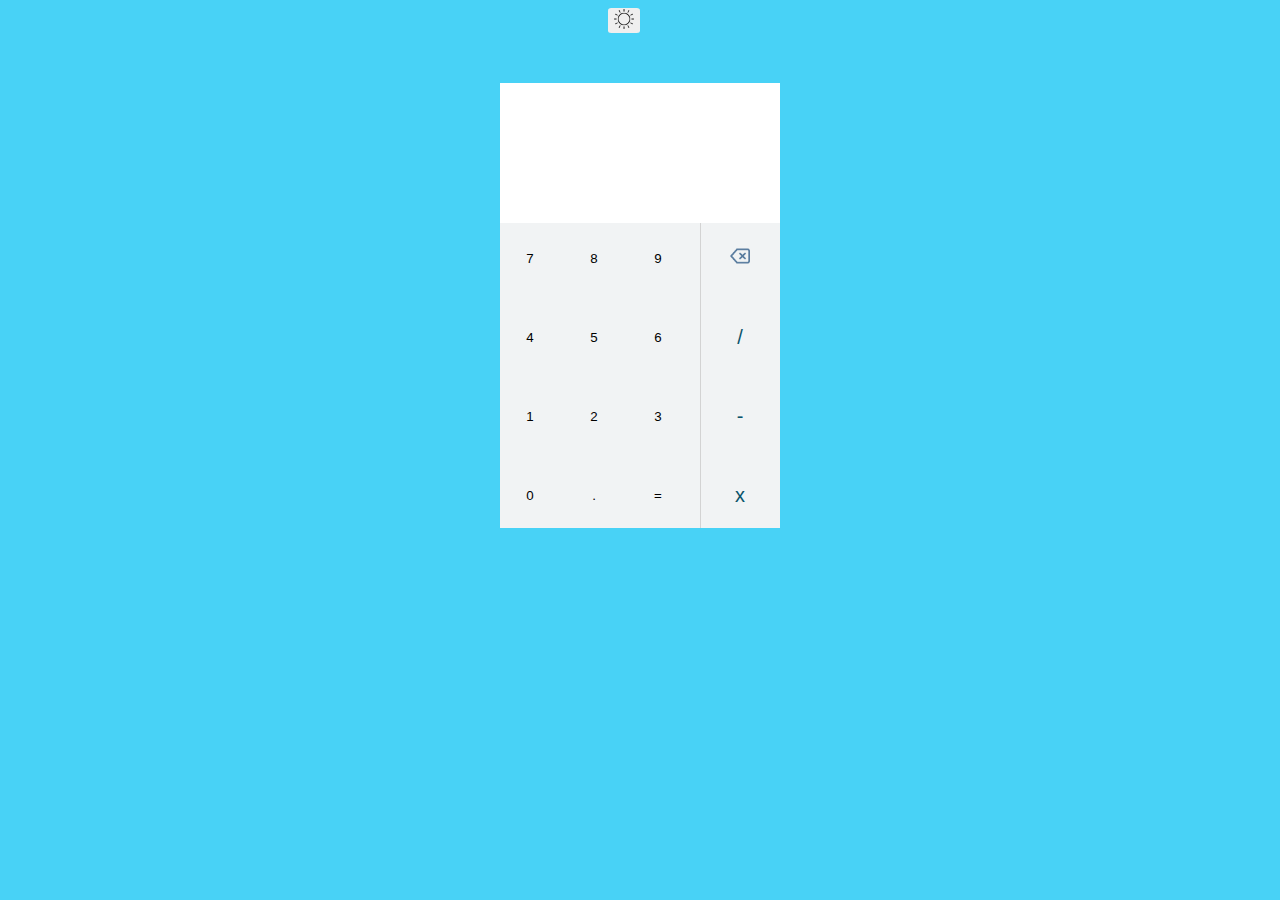
==== index.html @ 3e0d3c39 "Update and rename calculadora.html to index.html" ====
<!DOCTYPE html>
<html lang="pt-BR">
<head>
  <meta charset="UTF-8">
  <meta name="viewport" content="width=device-width, initial-scale=1.0">
  <title>Calculadora</title>
  <link rel="stylesheet" href="style.css" />
  <script type="text/javascript" src="script.js" defer>
  </script>
</head>
<body>
  <div>
    <input type="checkbox" name="mudarcor" id="mudarcor" />
    <button><img id="img" src="img/sunny.png" alt="Noite e Sol" /></button>
  </div>
  <div id="container">
    <div class="" id="resultado">

    </div>
    <div id="numeros">
      <button type="submit" value="7" class="num">7</button>
      <button type="submit" value="8" class="num">8</button>
      <button type="submit" value="9" class="num">9</button>

      <button type="submit" value="4" class="num">4</button>
      <button type="submit" value="5" class="num">5</button>
      <button type="submit" value="6" class="num">6</button>

      <button type="submit" value="1" class="num">1</button>
      <button type="submit" value="2" class="num">2</button>
      <button type="submit" value="3" class="num">3</button>

      <button type="submit" value="0" class="num">0</button>
      <button type="submit" value="." class="num">.</button>
      <button type="submit" value="=" class="num" id="confirmar">=</button>
    </div>
    <div id="funcoes">
      <button type="submit"><img src="img/exclui.png" alt="excluir" /></button>
      <button type="submit" value="/">/</button>
      <button type="submit" value="-">-</button>
      <button type="submit" value="*">x</button>
    </div>
  </div>
</body>
</html>
---- style.css ----
* {
  box-sizing: border-box;
}

body {
  background-color: #48D2F6;
}

div:first-child {
  display: flex;
  justify-content: center;
}

div:first-child input {
  margin: 0 -31px 0;
  height: 25px;
  width: 30px;
  opacity: 0;
  z-index: 2;
}
div:first-child button {
  border: none;
  border-radius: 10%;
}

button img {
  height: 20px;
}

div#container {
  margin: 50px auto;
  height: 445px;
  width: 280px;
  background-color: #F1F3F4;
}

div#resultado {
  height: 140px;
  background-color: white;
}

div#numeros {
  width: 200px;
  height: 305px;
}

div#numeros > button.num {
  border: none;
  background-color: transparent;
  margin: 5px 0 14px 0;
  height: 60px;
  width: 60px;
}

div#numeros button:hover, div#funcoes button:hover {
  background-color: lightgray;
  border-radius: 100%;
  transition: .3s;
}

div#funcoes {
  border-left: 1px solid lightgray;
  background-color: #F1F3F4;
  margin: -305px 0;
  float: right;
  width: 80px;
  height: 305px;
}

div#funcoes > button {
  border: none;
  background: none;
  color: #0a546b;
  margin: 5px 0 14px 9px;
  font-size: 20px;
  height: 60px;
  width: 60px;
}

body.active {
  background-color: #566366;
  color: white;
  transition: .3s;
}

div#resultado.active {
  background-color: #3f3f3f;
  transition: .3s;
}

div#numeros.active {
  background-color: #1a1a1aff;
  transition: .3s;
}

div#funcoes.active {
  border-left: 1px solid #3f3f3f;
  background-color: #1a1a1aff;
  transition: .3s;
}

button.num.active {
  color: white;
  transition: .3s;
}
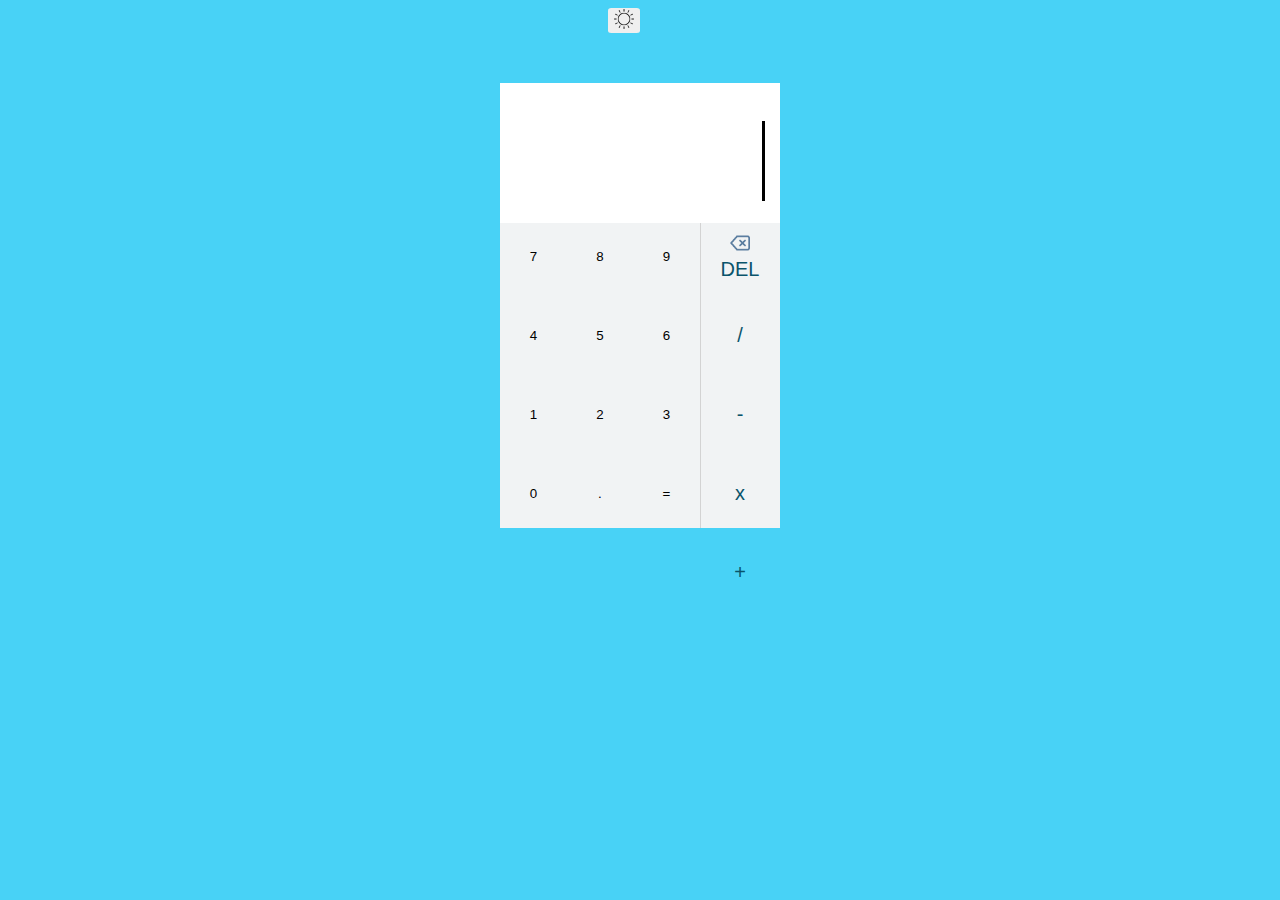
==== commit c67f0285: "Update index.html" ====
--- a/index.html
+++ b/index.html
@@ -5,7 +5,9 @@
   <meta name="viewport" content="width=device-width, initial-scale=1.0">
   <title>Calculadora</title>
   <link rel="stylesheet" href="style.css" />
-  <script type="text/javascript" src="script.js" defer>
+  <script type="text/javascript" src="js/dark-mode.js" defer>
+  </script>
+  <script type="text/javascript" src="js/calculo.js" defer>
   </script>
 </head>
 <body>
@@ -14,31 +16,39 @@
     <button><img id="img" src="img/sunny.png" alt="Noite e Sol" /></button>
   </div>
   <div id="container">
-    <div class="" id="resultado">
-
+    <div id="resultado">
+      <div id="resultado-total">
+        <p>
+        </p>
+      </div>
+      <div id="nums">
+        <h3> </h3>
+        <span> </span>
+      </div>
     </div>
     <div id="numeros">
-      <button type="submit" value="7" class="num">7</button>
-      <button type="submit" value="8" class="num">8</button>
-      <button type="submit" value="9" class="num">9</button>
+      <button class="num">7</button>
+      <button class="num">8</button>
+      <button class="num">9</button>
 
-      <button type="submit" value="4" class="num">4</button>
-      <button type="submit" value="5" class="num">5</button>
-      <button type="submit" value="6" class="num">6</button>
+      <button class="num">4</button>
+      <button class="num">5</button>
+      <button class="num">6</button>
 
-      <button type="submit" value="1" class="num">1</button>
-      <button type="submit" value="2" class="num">2</button>
-      <button type="submit" value="3" class="num">3</button>
+      <button class="num">1</button>
+      <button class="num">2</button>
+      <button class="num">3</button>
 
-      <button type="submit" value="0" class="num">0</button>
-      <button type="submit" value="." class="num">.</button>
-      <button type="submit" value="=" class="num" id="confirmar">=</button>
+      <button class="num">0</button>
+      <button class="num">.</button>
+      <button class="num">=</button>
     </div>
     <div id="funcoes">
-      <button type="submit"><img src="img/exclui.png" alt="excluir" /></button>
-      <button type="submit" value="/">/</button>
-      <button type="submit" value="-">-</button>
-      <button type="submit" value="*">x</button>
+      <button value="DEL" name="DEL"><img src="img/exclui.png" alt="excluir"/>DEL</button>
+      <button>/</button>
+      <button>-</button>
+      <button>x</button>
+      <button>+</button>
     </div>
   </div>
 </body>
--- a/style.css
+++ b/style.css
@@ -1,5 +1,6 @@
 * {
   box-sizing: border-box;
+  font-family: sans-serif;
 }
 
 body {
@@ -18,6 +19,7 @@
   opacity: 0;
   z-index: 2;
 }
+
 div:first-child button {
   border: none;
   border-radius: 10%;
@@ -35,8 +37,49 @@
 }
 
 div#resultado {
+  display: flex;
+  flex-direction: column;
   height: 140px;
   background-color: white;
+}
+
+div#resultado div#resultado-total p {
+  height: 20px;
+  min-width: 270px;
+  text-align: right;
+  white-space: nowrap;
+  margin: -10px 0 0 -10px;
+}
+
+div#resultado div#nums {
+  display: flex;
+  justify-content: end;
+  width: 265px;
+}
+
+div#resultado div#nums h3 {
+  font-size: 40px;
+  text-align: right;
+  width: 240px;
+  margin: 20px 0;
+}
+
+div#resultado div#nums span {
+  height: 80px;
+  margin: 5px 0 0 5px;
+  overflow: hidden;
+  white-space: nowrap;
+  animation: text 1s steps(1) infinite;
+  border-right: 3px solid black;
+}
+
+@keyframes text {
+  0% {
+    opacity: 1;
+  }
+  50% {
+    opacity: 0;
+  }
 }
 
 div#numeros {
@@ -44,18 +87,18 @@
   height: 305px;
 }
 
-div#numeros > button.num {
+div#numeros button.num {
   border: none;
+  border-radius: 100%;
   background-color: transparent;
-  margin: 5px 0 14px 0;
-  height: 60px;
-  width: 60px;
+  margin: 5px 0 17px 5px;
+  height: 57px;
+  width: 57px;
 }
 
 div#numeros button:hover, div#funcoes button:hover {
   background-color: lightgray;
-  border-radius: 100%;
-  transition: .3s;
+  transition: .2s;
 }
 
 div#funcoes {
@@ -67,14 +110,15 @@
   height: 305px;
 }
 
-div#funcoes > button {
+div#funcoes button {
   border: none;
+  border-radius: 100%;
   background: none;
   color: #0a546b;
-  margin: 5px 0 14px 9px;
+  margin: 5px 0 17px 10.5px;
   font-size: 20px;
-  height: 60px;
-  width: 60px;
+  height: 57px;
+  width: 57px;
 }
 
 body.active {
@@ -102,4 +146,4 @@
 button.num.active {
   color: white;
   transition: .3s;
-}
+}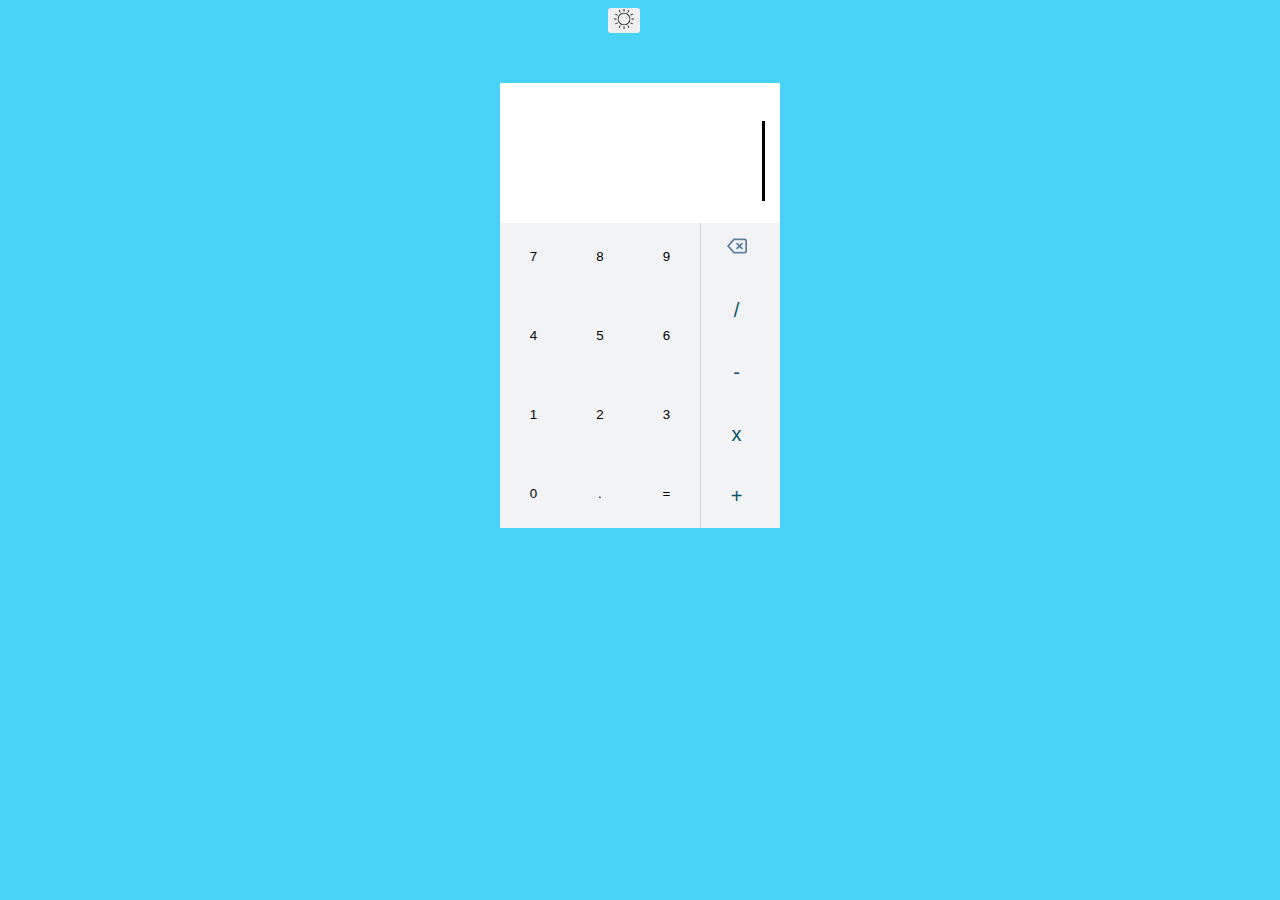
==== commit 14130458: "Update index.html" ====
--- a/index.html
+++ b/index.html
@@ -22,7 +22,7 @@
         </p>
       </div>
       <div id="nums">
-        <h3> </h3>
+        <input type="number" name="numbers" id="numbers" value="0"/>
         <span> </span>
       </div>
     </div>
@@ -44,7 +44,7 @@
       <button class="num">=</button>
     </div>
     <div id="funcoes">
-      <button value="DEL" name="DEL"><img src="img/exclui.png" alt="excluir"/>DEL</button>
+      <button id="del"><img src="img/exclui.png" alt="excluir" /></button>
       <button>/</button>
       <button>-</button>
       <button>x</button>
--- a/style.css
+++ b/style.css
@@ -117,8 +117,8 @@
   color: #0a546b;
   margin: 5px 0 17px 10.5px;
   font-size: 20px;
-  height: 57px;
-  width: 57px;
+  height: 40px;
+  width: 50px;
 }
 
 body.active {
@@ -146,4 +146,4 @@
 button.num.active {
   color: white;
   transition: .3s;
-}+}
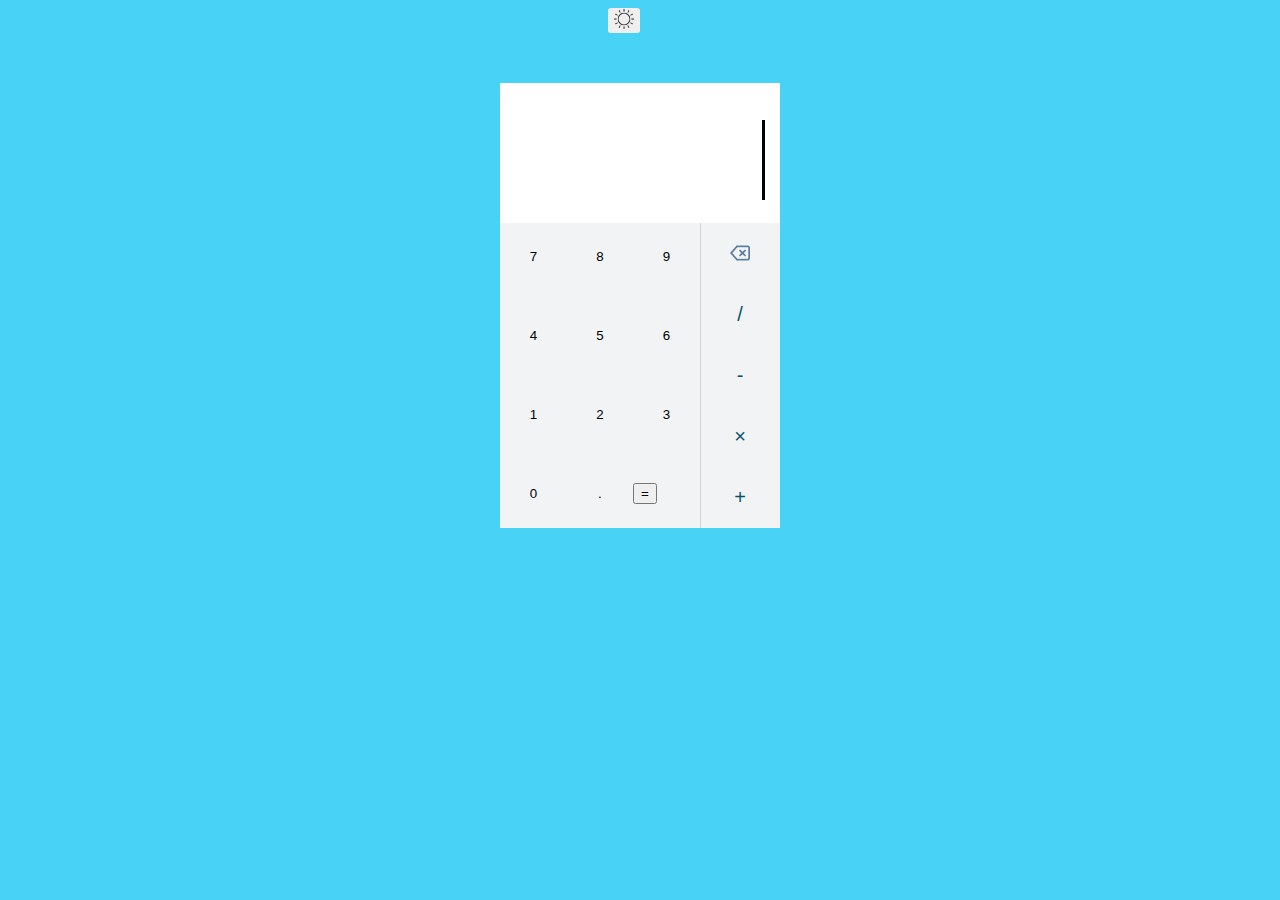
==== commit b371b4a6: "Update index.html" ====
--- a/index.html
+++ b/index.html
@@ -22,7 +22,7 @@
         </p>
       </div>
       <div id="nums">
-        <input type="number" name="numbers" id="numbers" value="0"/>
+        <input type="text" id="numbers" />
         <span> </span>
       </div>
     </div>
@@ -30,7 +30,7 @@
       <button class="num">7</button>
       <button class="num">8</button>
       <button class="num">9</button>
-
+    
       <button class="num">4</button>
       <button class="num">5</button>
       <button class="num">6</button>
@@ -41,14 +41,14 @@
 
       <button class="num">0</button>
       <button class="num">.</button>
-      <button class="num">=</button>
+      <button id="eval" onclick="screen.value=eval(screen.value)">=</button>
     </div>
     <div id="funcoes">
-      <button id="del"><img src="img/exclui.png" alt="excluir" /></button>
-      <button>/</button>
-      <button>-</button>
-      <button>x</button>
-      <button>+</button>
+      <button onclick="backspc()" id="del"><img src="img/exclui.png" alt="excluir"/></button>
+      <button class="num">/</button>
+      <button class="num">-</button>
+      <button class="num">×</button> 
+      <button class="num">+</button>
     </div>
   </div>
 </body>
--- a/style.css
+++ b/style.css
@@ -12,7 +12,7 @@
   justify-content: center;
 }
 
-div:first-child input {
+div:first-child input[name="mudarcor"] {
   margin: 0 -31px 0;
   height: 25px;
   width: 30px;
@@ -45,7 +45,7 @@
 
 div#resultado div#resultado-total p {
   height: 20px;
-  min-width: 270px;
+  min-width: 257px;
   text-align: right;
   white-space: nowrap;
   margin: -10px 0 0 -10px;
@@ -57,11 +57,14 @@
   width: 265px;
 }
 
-div#resultado div#nums h3 {
+div#resultado div#nums input {
+  border: none;
   font-size: 40px;
   text-align: right;
-  width: 240px;
+  background: none;
+  width: 250px;
   margin: 20px 0;
+  outline: none;
 }
 
 div#resultado div#nums span {
@@ -96,9 +99,8 @@
   width: 57px;
 }
 
-div#numeros button:hover, div#funcoes button:hover {
+div#numeros button:active, div#funcoes button:active {
   background-color: lightgray;
-  transition: .2s;
 }
 
 div#funcoes {
@@ -111,13 +113,16 @@
 }
 
 div#funcoes button {
+  display: flex;
+  align-items: center;
+  justify-content: center;
   border: none;
   border-radius: 100%;
   background: none;
   color: #0a546b;
-  margin: 5px 0 17px 10.5px;
+  margin: 5px 0 11px 14px;
   font-size: 20px;
-  height: 40px;
+  height: 50px;
   width: 50px;
 }
 
@@ -129,6 +134,11 @@
 
 div#resultado.active {
   background-color: #3f3f3f;
+  transition: .3s;
+}
+
+input#numbers.active {
+  color: white;
   transition: .3s;
 }
 
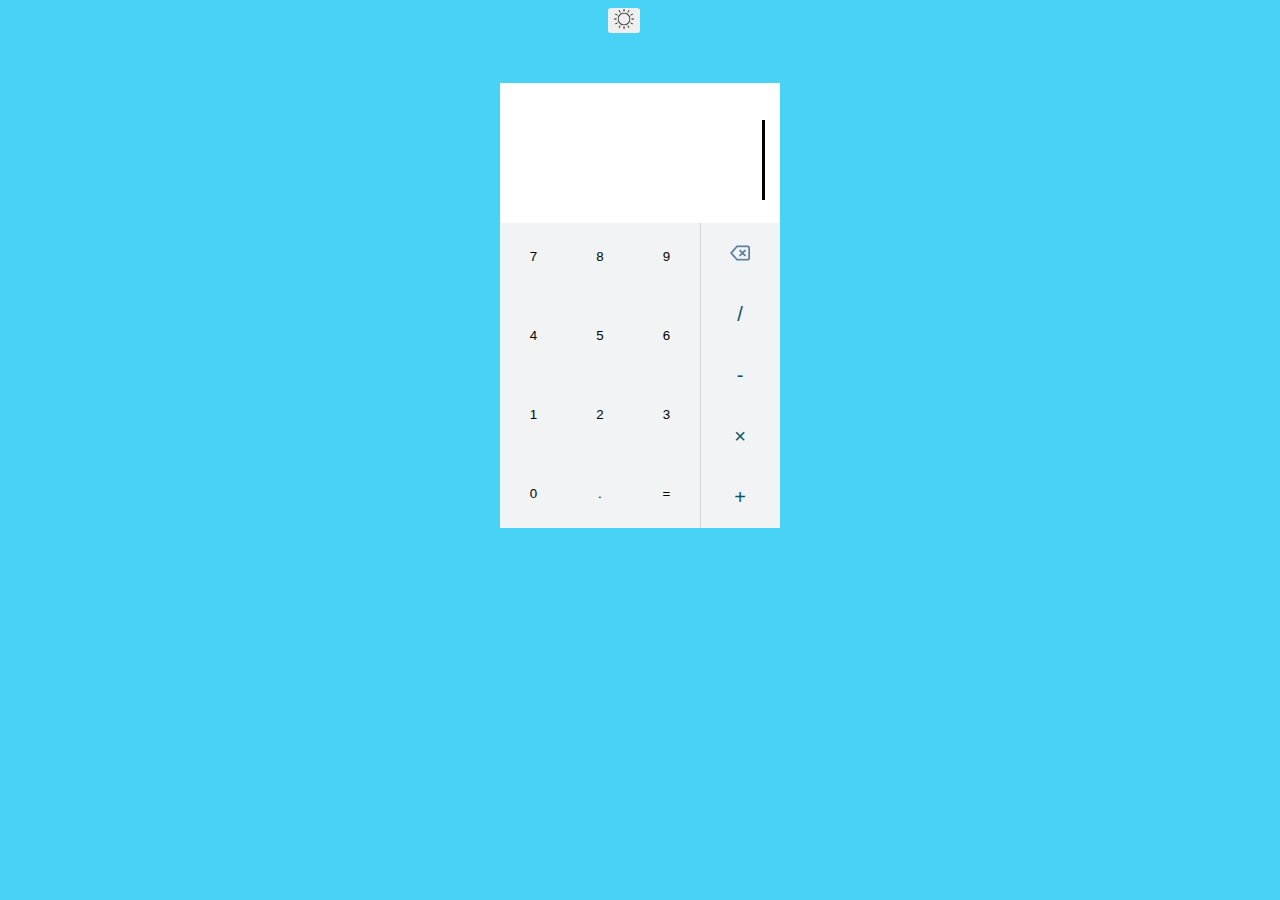
==== commit 4b710a99: "Update index.html" ====
--- a/index.html
+++ b/index.html
@@ -22,7 +22,7 @@
         </p>
       </div>
       <div id="nums">
-        <input type="text" id="numbers" />
+        <input type="text" id="numbers" disabled />
         <span> </span>
       </div>
     </div>
@@ -30,7 +30,7 @@
       <button class="num">7</button>
       <button class="num">8</button>
       <button class="num">9</button>
-    
+
       <button class="num">4</button>
       <button class="num">5</button>
       <button class="num">6</button>
@@ -41,13 +41,13 @@
 
       <button class="num">0</button>
       <button class="num">.</button>
-      <button id="eval" onclick="screen.value=eval(screen.value)">=</button>
+      <button id="eval" onclick="Resultado()">=</button>
     </div>
     <div id="funcoes">
-      <button onclick="backspc()" id="del"><img src="img/exclui.png" alt="excluir"/></button>
+      <button onclick="backspc()" id="del"><img src="img/exclui.png" alt="excluir" /></button>
       <button class="num">/</button>
       <button class="num">-</button>
-      <button class="num">×</button> 
+      <button class="num">×</button>
       <button class="num">+</button>
     </div>
   </div>
--- a/style.css
+++ b/style.css
@@ -59,6 +59,7 @@
 
 div#resultado div#nums input {
   border: none;
+  /*color: black;*/
   font-size: 40px;
   text-align: right;
   background: none;
@@ -90,7 +91,7 @@
   height: 305px;
 }
 
-div#numeros button.num {
+div#numeros button {
   border: none;
   border-radius: 100%;
   background-color: transparent;
@@ -138,6 +139,7 @@
 }
 
 input#numbers.active {
+  margin: 50px;
   color: white;
   transition: .3s;
 }
@@ -153,7 +155,7 @@
   transition: .3s;
 }
 
-button.num.active {
+div#numeros button.active {
   color: white;
   transition: .3s;
 }
